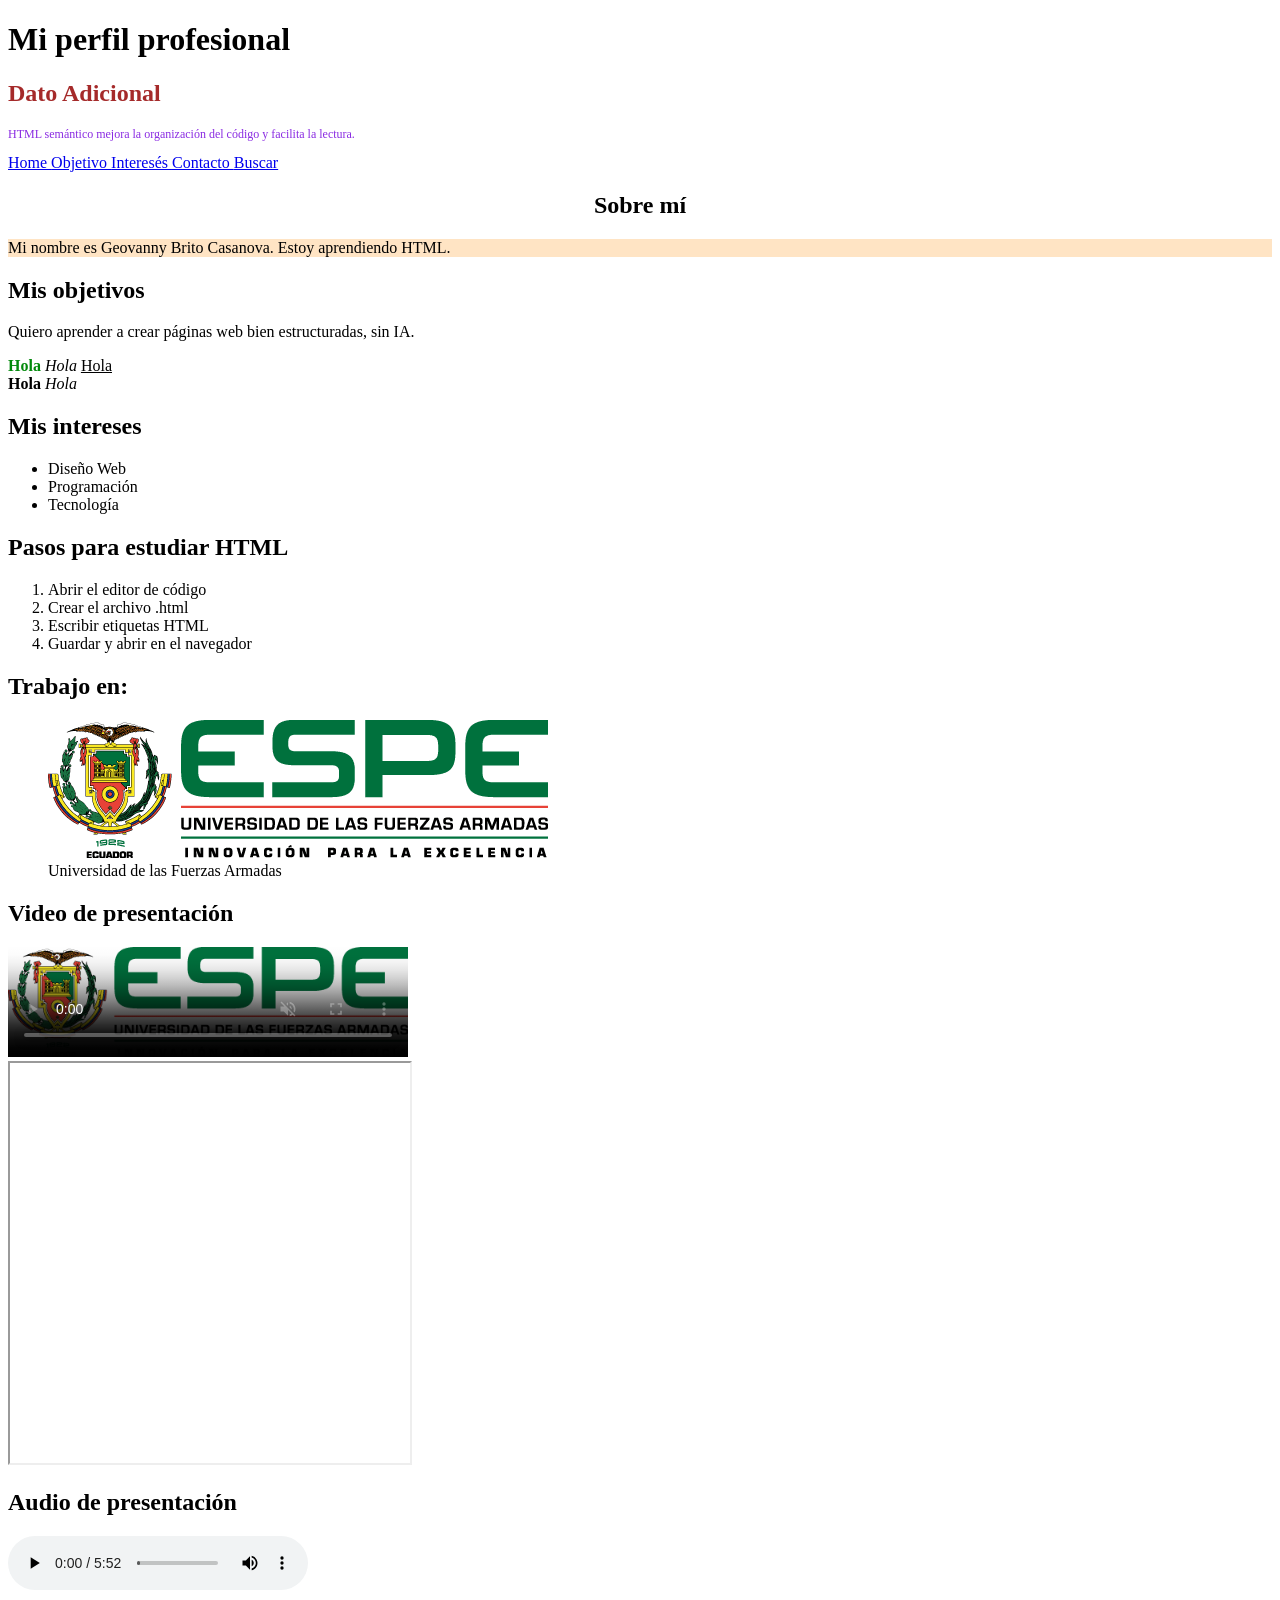
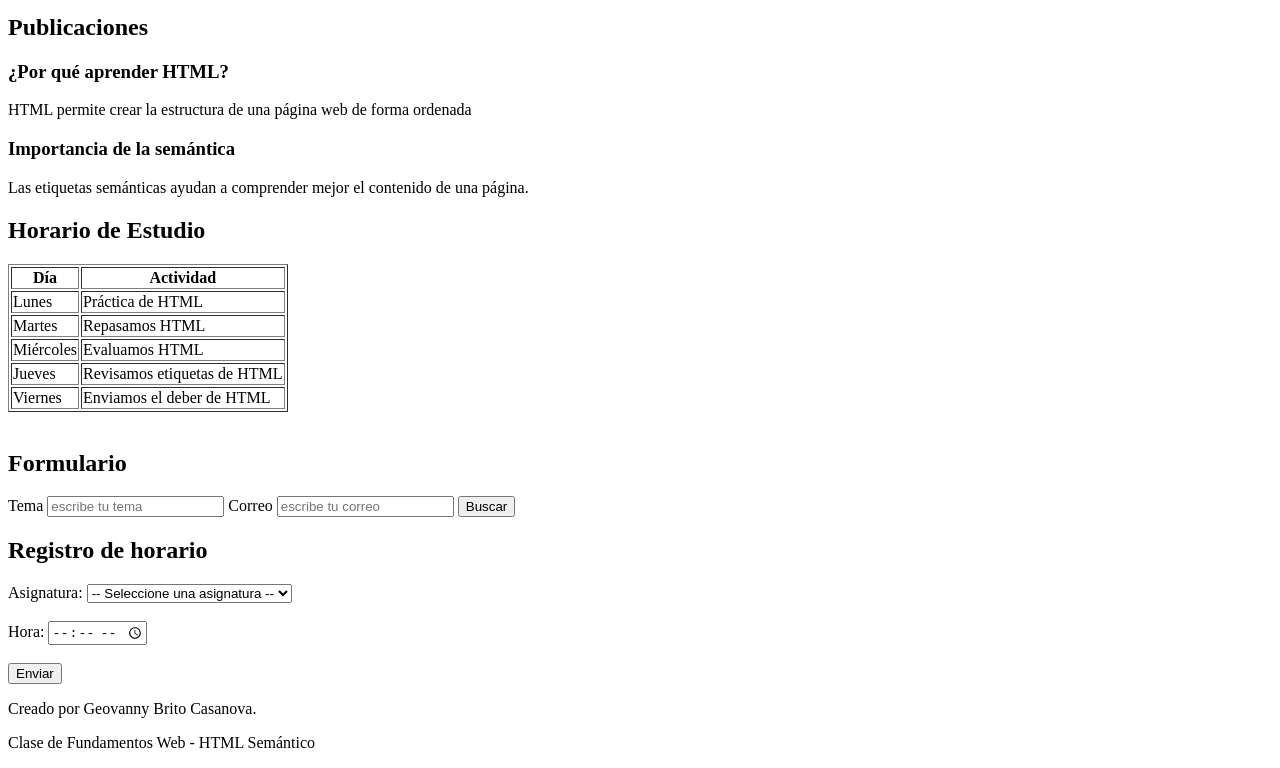
==== index.html @ 9e27aa47 "init" ====
<!DOCTYPE html>
<html lang="es">

<head>
    <meta charset="UTF-8">
    <title> Mi primera página web </title>
</head>

<body>

    <header>
        <h1> Mi perfil profesional</h1>
    </header>
    <aside>
        <h2 style="color: brown;"> Dato Adicional</h2>
        <p style="font-size: 12px; font-family: cursive; color: blueviolet; "> HTML semántico mejora la organización del código y facilita la lectura.</p>
    </aside>

    <nav>
        <a href="#">
            Home
        </a>
        <a href="#objetivo">
            Objetivo
        </a>
        <a href="#intereses">
            Interesés
        </a>
        <a href="pages/cto/contacto.html">
            Contacto
        </a>
        <a href="pages/buscar.html">
            Buscar
        </a>
    </nav>

    <main>
        <h2 style="text-align: center;"> Sobre mí </h2>
        <p style="background-color: bisque;"> Mi nombre es Geovanny Brito Casanova. Estoy aprendiendo HTML.</p>
    </main>



    <section id="objetivo">
        <h2> Mis objetivos </h2>
        <p> Quiero aprender a crear páginas web bien estructuradas, sin IA.</p>
        <b style="color: #038a0c;">Hola</b>
        <i>Hola</i>
        <u>Hola</u>
        <br/>
        <strong>
            Hola
        </strong>
        <em>
            Hola
        </em>

    </section>

    <section id="intereses">
        <h2> Mis intereses </h2>
        <ul>
            <li> Diseño Web</li>
            <li> Programación</li>
            <li> Tecnología </li>
        </ul>
    </section>

    <div class="seccion3">
        <h2> Pasos para estudiar HTML</h2>
        <ol>
            <li> Abrir el editor de código</li>
            <li> Crear el archivo .html</li>
            <li> Escribir etiquetas HTML</li>
            <li> Guardar y abrir en el navegador</li>
        </ol>
    </div>

    <section class="seccion5">
        <h2> Trabajo en: </h2>
        <figure>
            <img src="img/espe/imagenEjemploEspe.png" alt="Logo de la ESPE">
            <figcaption> Universidad de las Fuerzas Armadas </figcaption>
        </figure>
    </section>

    <section>
        <h2> Video de presentación </h2>
        <video src="video/videoEjemploDiagnostica.mp4" 
        controls width="400" poster="img/espe/imagenEjemploEspe.png" 
        muted
            loop>
            Tu navegador no soporta video
        </video>
        

    </section>

    <section>
        <iframe width="400" height="400"
        src="https://es.wikipedia.org/wiki/Wikipedia:Portada"
        title="Música"
        frameboard="0"
        allowfullscreen>

        </iframe>

        <iframe width="560" height="315" src="https://www.youtube.com/embed/bdz90srbneU?si=QoyqD5uKp2PkH5kk" title="YouTube video player" frameborder="0" allow="accelerometer; autoplay; clipboard-write; encrypted-media; gyroscope; picture-in-picture; web-share" referrerpolicy="strict-origin-when-cross-origin" allowfullscreen></iframe>
    </section>

    <section>

        <h2> Audio de presentación </h2>

        <audio src="audio/audioEjemploA7X.mp3" controls loop preload="metadata">
            Tu navegador no soporta audio
        </audio>

    </section>

    <section>
        <h2> Publicaciones </h2>
        <article>
            <h3> ¿Por qué aprender HTML? </h3>
            <p> HTML permite crear la estructura de una página web de forma ordenada </p>
        </article>
        <article>
            <h3> Importancia de la semántica </h3>
            <p> Las etiquetas semánticas ayudan a comprender mejor el contenido de una página.</p>
        </article>

    </section>

    <div>
        <h2> Horario de Estudio </h2>
        <table border="1">
            <tr>
                <th> Día </th>
                <th> Actividad </th>
            </tr>

            <tr>
                <td> Lunes</td>
                <td> Práctica de HTML </td>
            </tr>

            <tr>
                <td> Martes</td>
                <td> Repasamos HTML </td>
            </tr>

            <tr>
                <td> Miércoles</td>
                <td> Evaluamos HTML </td>
            </tr>

            <tr>
                <td> Jueves</td>
                <td> Revisamos etiquetas de HTML </td>
            </tr>

            <tr>
                <td> Viernes</td>
                <td> Enviamos el deber de HTML </td>
            </tr>

        </table>
    </div>
<br/>


    <section class="formulario">
        <h2> Formulario </h2>
        <form method="GET" action="pages/buscar.html">
            <label for="tema"></label> Tema </label>
            <input type="text" placeholder="escribe tu tema" 
            required maxlength="9" minlength="3" 
            id="tema" name="tema"> 
            <label for="correo"></label> Correo </label>

            <input type="email" required placeholder="escribe tu correo" id="correo" name="correo"> 
            <button type="submit">
                Buscar
            </button>
        </form>
    </section>


      <h2>Registro de horario</h2>

  <form action="#" method="post">
    
    <label for="asignatura">Asignatura:</label>
    <select id="asignatura" name="asignatura" required>
      <option value="">-- Seleccione una asignatura --</option>
      <option value="programacion">Programación</option>
      <option value="base_datos">Base de Datos</option>
      <option value="redes">Redes</option>
      <option value="sistemas_operativos">Sistemas Operativos</option>
    </select>

    <br><br>

    <label for="hora">Hora:</label>
    <input 
      type="time" 
      id="hora" 
      name="hora" 
      min="08:00" 
      max="17:00" 
      step="1800" 
      required
    >

    <br><br>

    <button type="submit">Enviar</button>

  </form>

    <footer>
        <p>Creado por Geovanny Brito Casanova.</p>
        <p> Clase de Fundamentos Web - HTML Semántico </p>
    </footer>
</body>

</html>
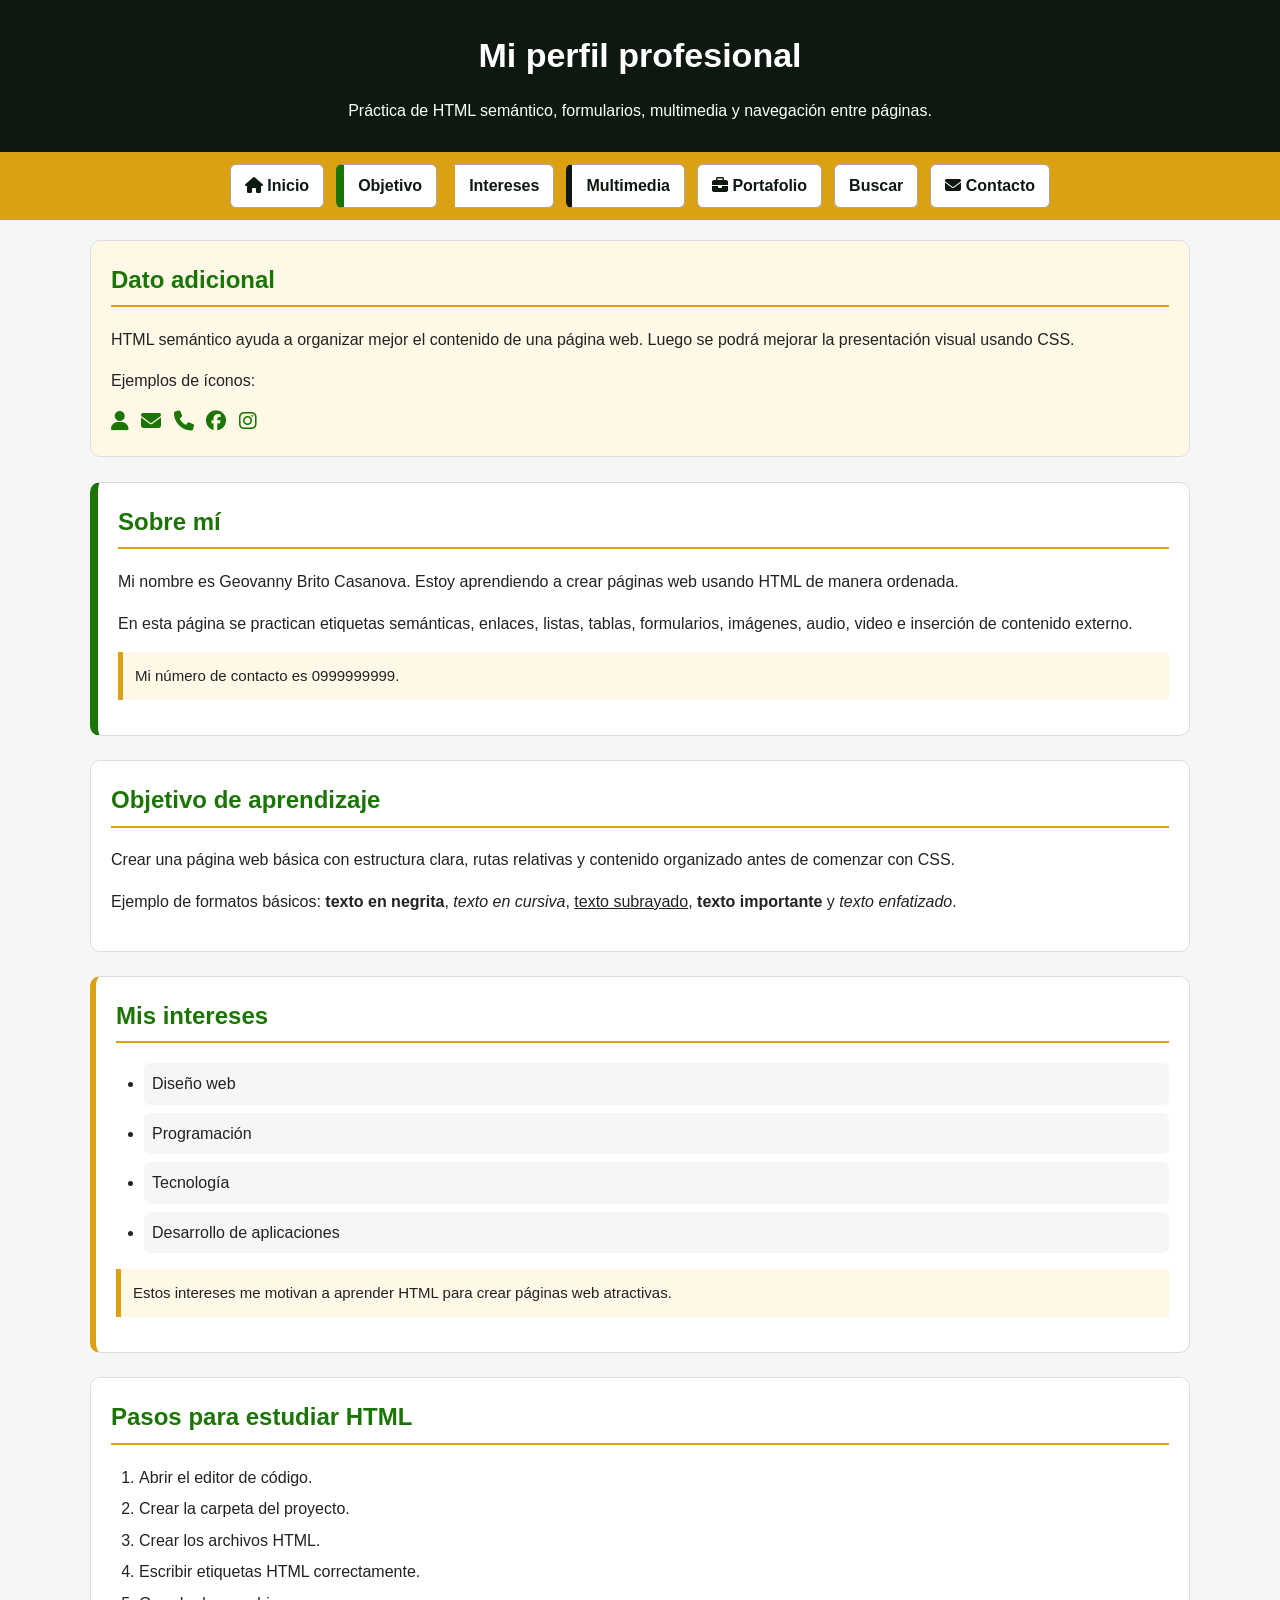
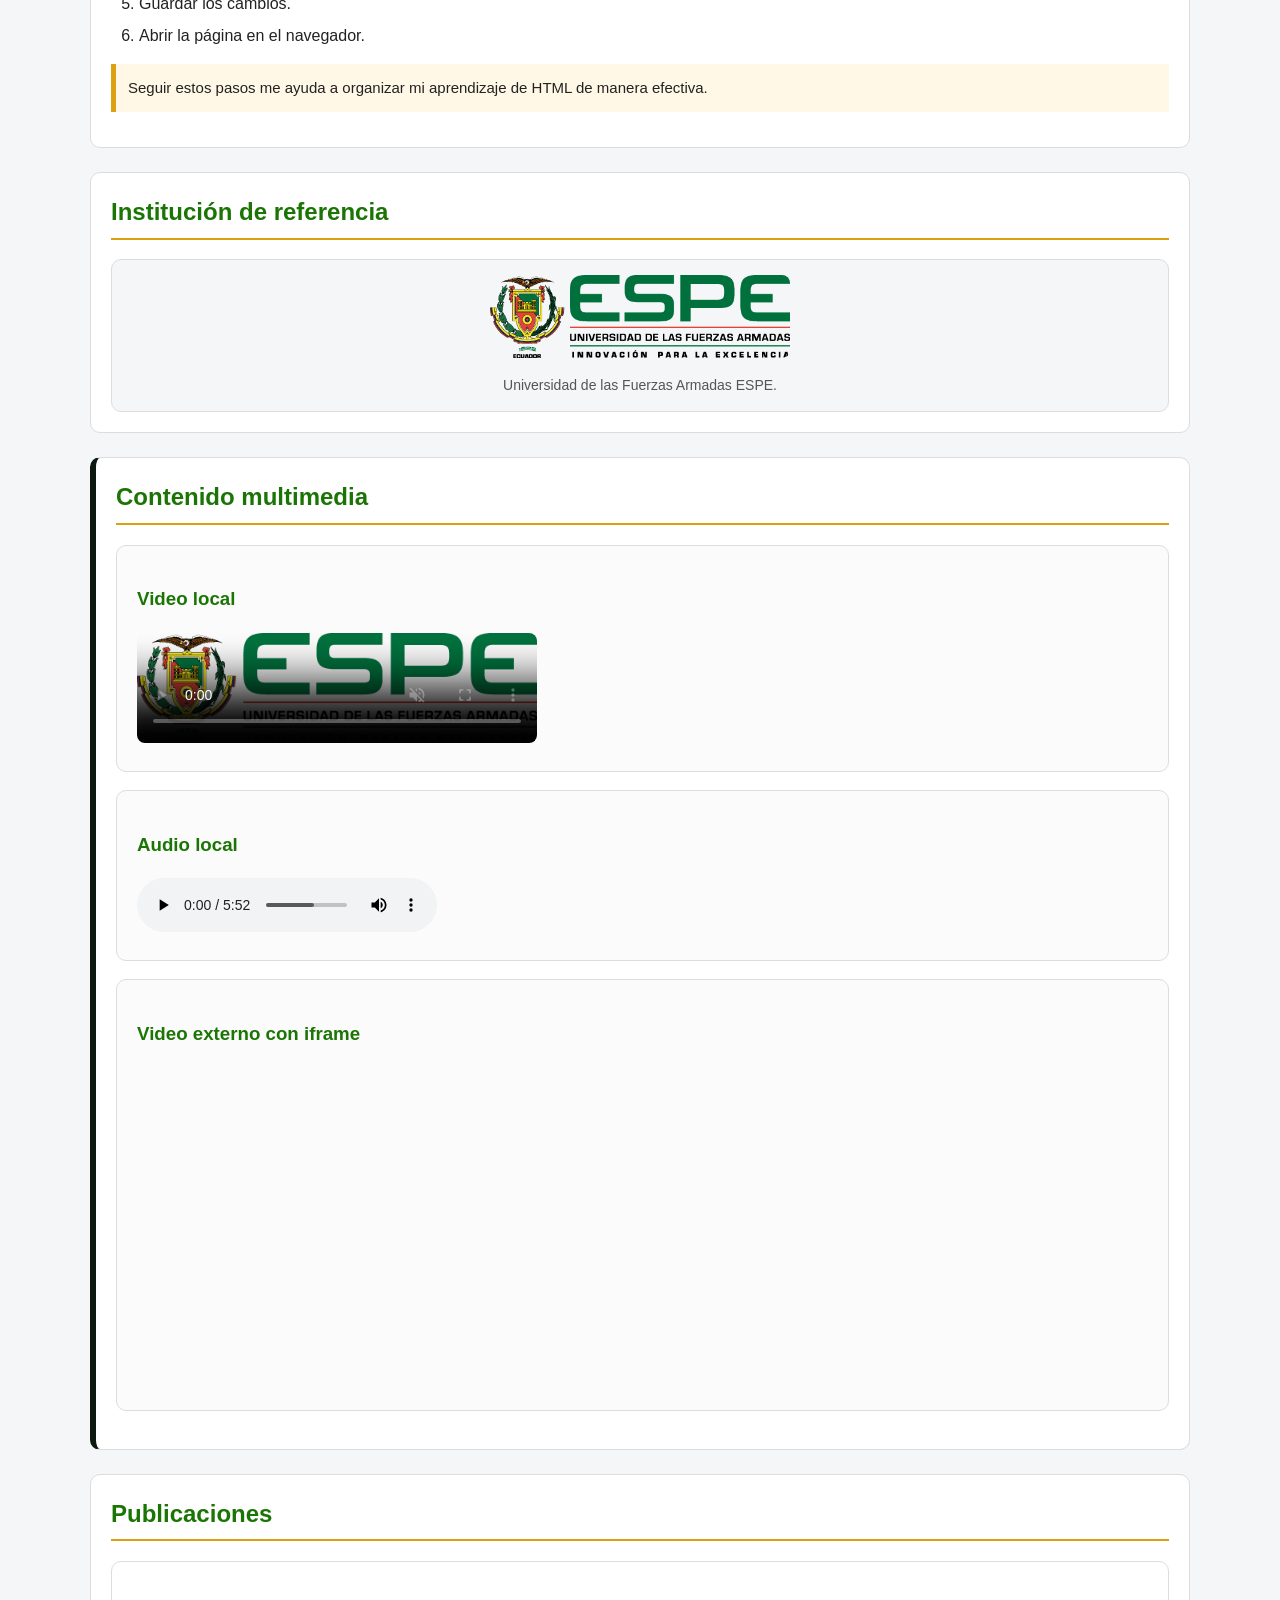
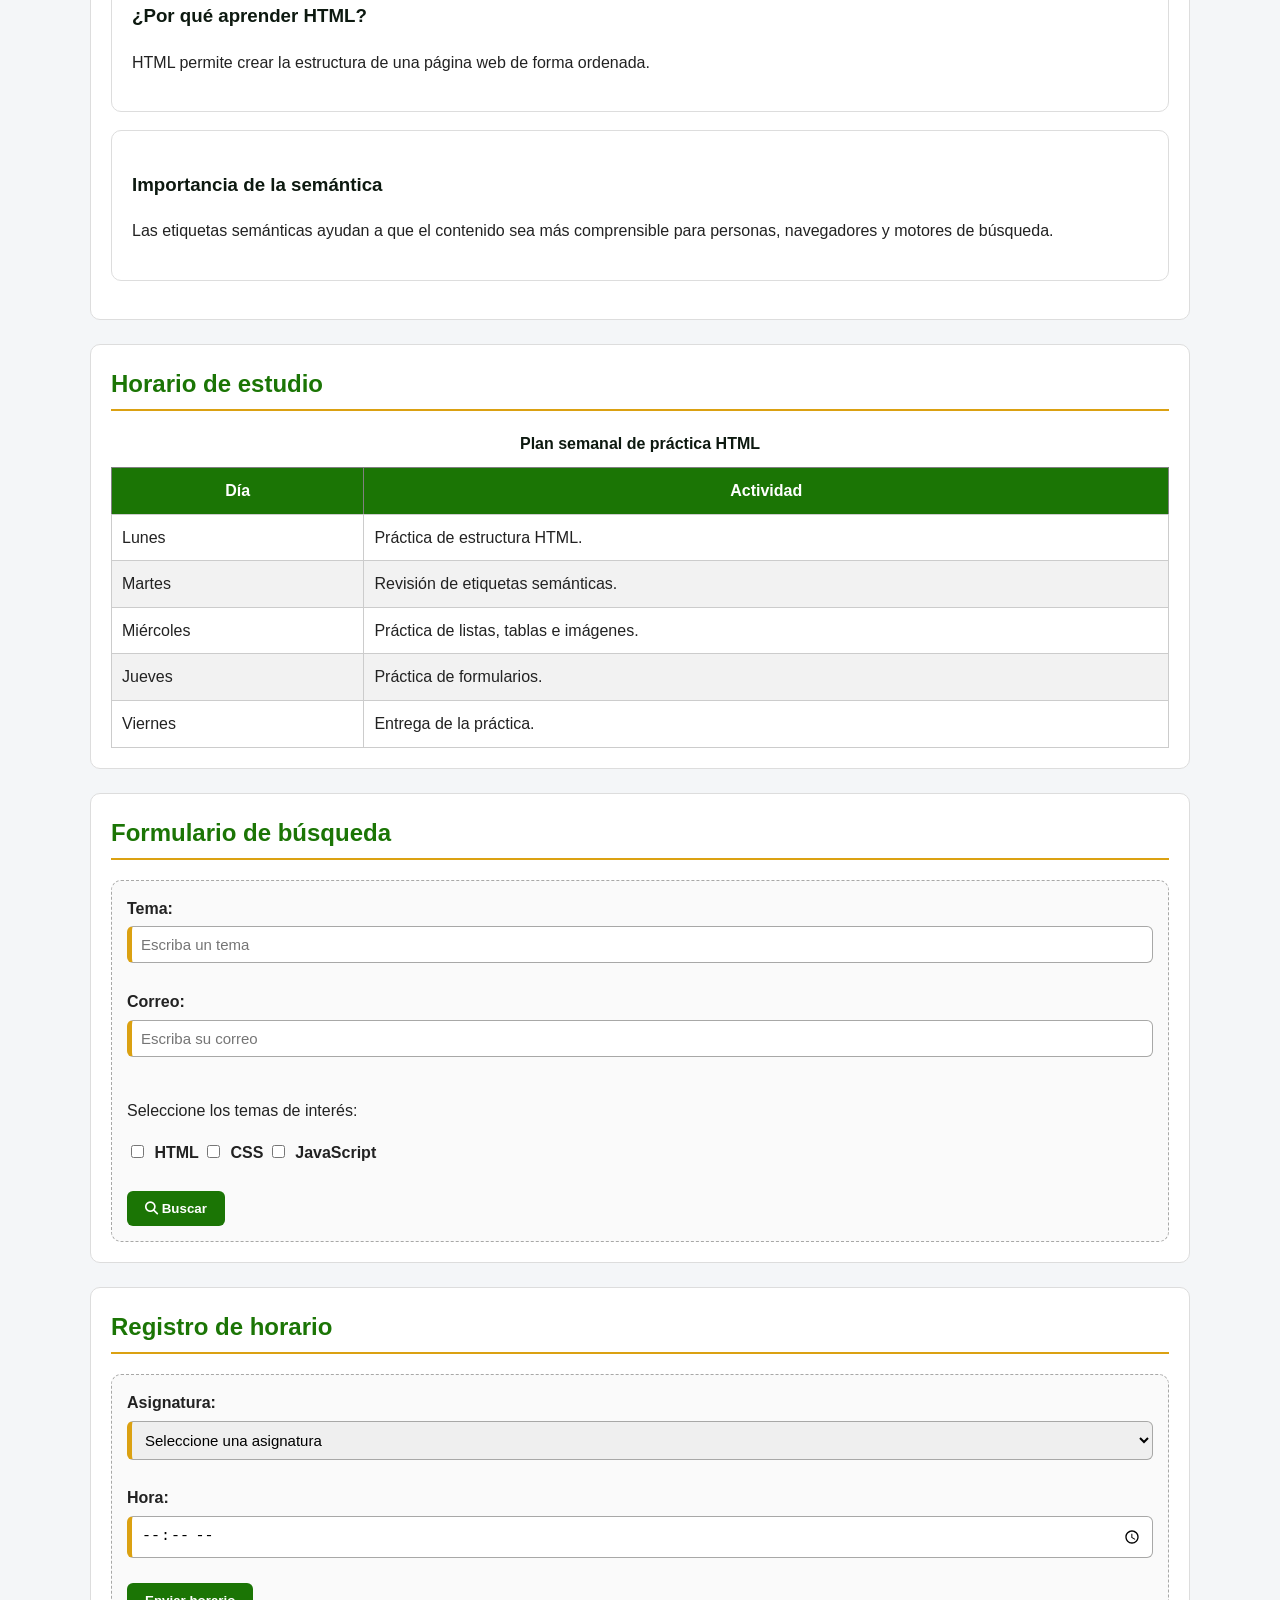
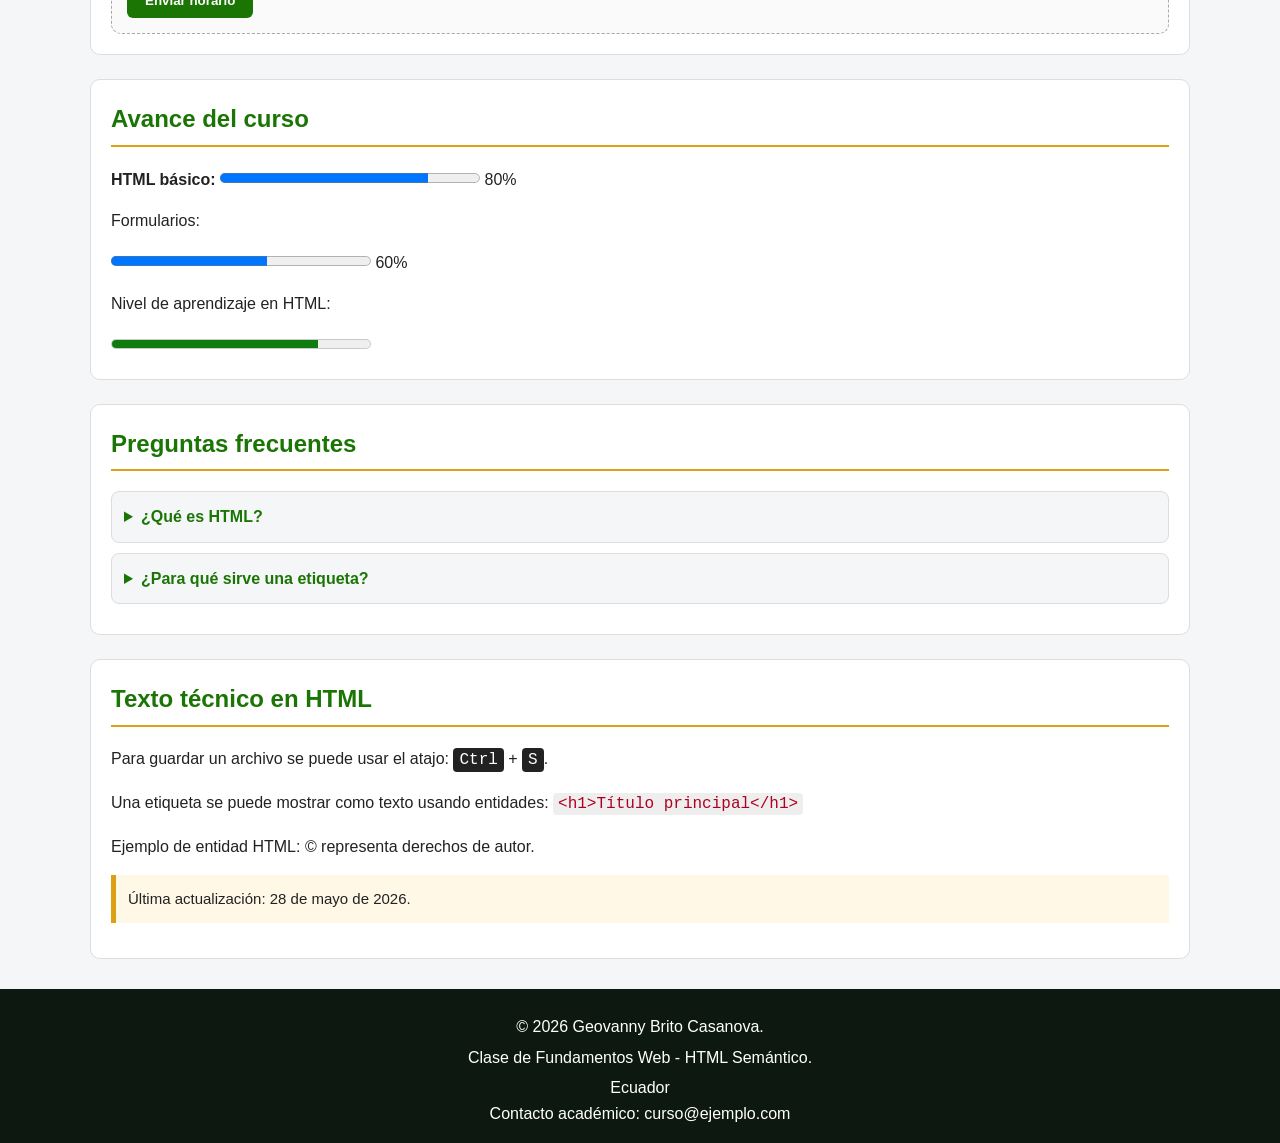
==== commit a654e6f5: "Add new portfolio page with structured content and CSS styling" ====
--- a/index.html
+++ b/index.html
@@ -3,225 +3,385 @@
 
 <head>
     <meta charset="UTF-8">
-    <title> Mi primera página web </title>
+    <title>Mi perfil profesional</title>
+
+    <!-- Ícono de la pestaña del navegador -->
+    <link rel="icon" href="img/mundito.ico" type="image/x-icon">
+
+    <!-- Librería externa para usar íconos -->
+    <link rel="stylesheet" href="https://cdnjs.cloudflare.com/ajax/libs/font-awesome/6.5.0/css/all.min.css">
+
+    <link rel="stylesheet" href="css/general.css">
+    <link rel="stylesheet" href="css/index.css">
 </head>
 
 <body>
 
+    <!-- Encabezado principal de la página -->
     <header>
-        <h1> Mi perfil profesional</h1>
+        <h1>Mi perfil profesional</h1>
+        <p>Práctica de HTML semántico, formularios, multimedia y navegación entre páginas.</p>
     </header>
-    <aside>
-        <h2 style="color: brown;"> Dato Adicional</h2>
-        <p style="font-size: 12px; font-family: cursive; color: blueviolet; "> HTML semántico mejora la organización del código y facilita la lectura.</p>
-    </aside>
-
+
+    <!-- Menú de navegación principal -->
     <nav>
-        <a href="#">
-            Home
+        <a class="class_btn_nav_1"  id="inicio" href="index.html">
+            <i class="fa-solid fa-house"></i>
+            Inicio
         </a>
-        <a href="#objetivo">
-            Objetivo
+
+        <a class="class_btn_nav_1" id="objetivo" href="#objetivo">Objetivo</a>
+
+        <a class="class_btn_nav_2"  id="intereses" href="#intereses">Intereses</a>
+
+        <a class="class_btn_nav_2" id="multimedia" href="#multimedia">Multimedia</a>
+
+        <a class="class_btn_nav_2" href="pages/portafolio.html">
+            <i class="fa-solid fa-briefcase"></i>
+            Portafolio
         </a>
-        <a href="#intereses">
-            Interesés
-        </a>
-        <a href="pages/cto/contacto.html">
+
+        <a class="class_btn_nav_3"  id="buscar" href="pages/buscar.html">Buscar</a>
+
+        <a class="class_btn_nav_3" id="contacto" href="pages/cto/contacto.html">
+            <i class="fa-solid fa-envelope"></i>
             Contacto
         </a>
-        <a href="pages/buscar.html">
-            Buscar
-        </a>
     </nav>
 
+    <!-- Contenido lateral complementario -->
+    <aside>
+        <h2>Dato adicional</h2>
+        <p>
+            HTML semántico ayuda a organizar mejor el contenido de una página web.
+            Luego se podrá mejorar la presentación visual usando CSS.
+        </p>
+
+        <p>Ejemplos de íconos:</p>
+        <i class="fa-solid fa-user"></i>
+        <i class="fa-solid fa-envelope"></i>
+        <i class="fa-solid fa-phone"></i>
+        <i class="fa-brands fa-facebook"></i>
+        <i class="fa-brands fa-instagram"></i>
+    </aside>
+
+    <!-- Contenido principal -->
     <main>
-        <h2 style="text-align: center;"> Sobre mí </h2>
-        <p style="background-color: bisque;"> Mi nombre es Geovanny Brito Casanova. Estoy aprendiendo HTML.</p>
+
+        <!-- Sección de presentación -->
+        <section id="presentacion">
+            <h2>Sobre mí</h2>
+
+            <p>
+                Mi nombre es Geovanny Brito Casanova. Estoy aprendiendo a crear páginas web
+                usando HTML de manera ordenada.
+            </p>
+
+            <p>
+                En esta página se practican etiquetas semánticas, enlaces, listas, tablas,
+                formularios, imágenes, audio, video e inserción de contenido externo.
+            </p>
+            <p class="nota">
+                Mi número de contacto es 0999999999.
+            </p>
+        </section>
+
+        <!-- Sección de objetivos -->
+        <section >
+            <h2>Objetivo de aprendizaje</h2>
+
+            <p>
+                Crear una página web básica con estructura clara, rutas relativas y contenido
+                organizado antes de comenzar con CSS.
+            </p>
+
+            <p>
+                Ejemplo de formatos básicos:
+                <b>texto en negrita</b>,
+                <i>texto en cursiva</i>,
+                <u>texto subrayado</u>,
+                <strong>texto importante</strong> y
+                <em>texto enfatizado</em>.
+            </p>
+        </section>
+
+        <!-- Sección de intereses -->
+        <section id="intereses">
+            <h2>Mis intereses</h2>
+
+            <ul>
+                <li>Diseño web</li>
+                <li>Programación</li>
+                <li>Tecnología</li>
+                <li>Desarrollo de aplicaciones</li>
+            </ul>
+            <p class="nota">
+                Estos intereses me motivan a aprender HTML para crear páginas web atractivas.
+        </section>
+
+        <!-- Sección de pasos -->
+        <section id="pasos">
+            <h2>Pasos para estudiar HTML</h2>
+
+            <ol>
+                <li>Abrir el editor de código.</li>
+                <li>Crear la carpeta del proyecto.</li>
+                <li>Crear los archivos HTML.</li>
+                <li>Escribir etiquetas HTML correctamente.</li>
+                <li>Guardar los cambios.</li>
+                <li>Abrir la página en el navegador.</li>
+            </ol>
+            <p class="nota"> 
+                Seguir estos pasos me ayuda a organizar mi aprendizaje de HTML de manera efectiva.
+        </section>
+
+        <!-- Sección con imagen -->
+        <section>
+            <h2>Institución de referencia</h2>
+
+            <figure>
+                <img src="img/espe/imagenEjemploEspe.png" alt="Logo de la ESPE" width="300">
+                <figcaption>Universidad de las Fuerzas Armadas ESPE.</figcaption>
+            </figure>
+        </section>
+
+        <!-- Sección multimedia -->
+        <section id="multimedia">
+            <h2>Contenido multimedia</h2>
+
+            <article>
+                <h3>Video local</h3>
+
+                <video src="video/videoEjemploDiagnostica.mp4" controls width="400"
+                    poster="img/espe/imagenEjemploEspe.png" muted loop>
+                    Tu navegador no soporta la etiqueta de video.
+                </video>
+            </article>
+
+            <article>
+                <h3>Audio local</h3>
+
+                <audio src="audio/audioEjemploA7X.mp3" controls loop preload="metadata">
+                    Tu navegador no soporta la etiqueta de audio.
+                </audio>
+            </article>
+
+            <article>
+                <h3>Video externo con iframe</h3>
+
+                <iframe width="560" height="315" src="https://www.youtube.com/embed/bdz90srbneU?si=QoyqD5uKp2PkH5kk"
+                    title="Video de YouTube" frameborder="0"
+                    allow="accelerometer; autoplay; clipboard-write; encrypted-media; gyroscope; picture-in-picture; web-share"
+                    referrerpolicy="strict-origin-when-cross-origin" allowfullscreen>
+                </iframe>
+            </article>
+        </section>
+
+        <!-- Sección de publicaciones -->
+        <section>
+            <h2>Publicaciones</h2>
+
+            <article>
+                <h3>¿Por qué aprender HTML?</h3>
+                <p>
+                    HTML permite crear la estructura de una página web de forma ordenada.
+                </p>
+            </article>
+
+            <article>
+                <h3>Importancia de la semántica</h3>
+                <p>
+                    Las etiquetas semánticas ayudan a que el contenido sea más comprensible
+                    para personas, navegadores y motores de búsqueda.
+                </p>
+            </article>
+        </section>
+
+        <!-- Sección de tabla -->
+        <section>
+            <h2>Horario de estudio</h2>
+
+            <table border="1">
+                <caption>Plan semanal de práctica HTML</caption>
+
+                <thead>
+                    <tr>
+                        <th>Día</th>
+                        <th>Actividad</th>
+                    </tr>
+                </thead>
+
+                <tbody>
+                    <tr>
+                        <td>Lunes</td>
+                        <td>Práctica de estructura HTML.</td>
+                    </tr>
+
+                    <tr>
+                        <td>Martes</td>
+                        <td>Revisión de etiquetas semánticas.</td>
+                    </tr>
+
+                    <tr>
+                        <td>Miércoles</td>
+                        <td>Práctica de listas, tablas e imágenes.</td>
+                    </tr>
+
+                    <tr>
+                        <td>Jueves</td>
+                        <td>Práctica de formularios.</td>
+                    </tr>
+
+                    <tr>
+                        <td>Viernes</td>
+                        <td>Entrega de la práctica.</td>
+                    </tr>
+                </tbody>
+            </table>
+        </section>
+
+        <!-- Sección de formulario de búsqueda -->
+        <section>
+            <h2>Formulario de búsqueda</h2>
+
+            <!-- 
+                Este formulario usa GET.
+                Por eso los datos viajan en la URL hacia pages/buscar.html.
+            -->
+            <form method="GET" action="pages/buscar.html">
+
+                <label for="tema">Tema:</label>
+                <input type="text" id="tema" name="tema" placeholder="Escriba un tema" required minlength="3"
+                    maxlength="20">
+
+                <br><br>
+
+                <label for="correo">Correo:</label>
+                <input type="email" id="correo" name="correo" placeholder="Escriba su correo" required>
+
+                <br><br>
+
+                <p>Seleccione los temas de interés:</p>
+
+                <label>
+                    <input type="checkbox" name="temas[]" value="html">
+                    HTML
+                </label>
+
+                <label>
+                    <input type="checkbox" name="temas[]" value="css">
+                    CSS
+                </label>
+
+                <label>
+                    <input type="checkbox" name="temas[]" value="javascript">
+                    JavaScript
+                </label>
+
+                <br><br>
+
+                <button type="submit">
+                    <i class="fa-solid fa-magnifying-glass"></i>
+                    Buscar
+                </button>
+            </form>
+        </section>
+
+        <!-- Sección de registro de horario -->
+        <section>
+            <h2>Registro de horario</h2>
+
+            <form method="GET" action="pages/buscar.html">
+
+                <label for="asignatura">Asignatura:</label>
+                <select id="asignatura" name="asignatura" required>
+                    <option value="">Seleccione una asignatura</option>
+                    <option value="programacion">Programación</option>
+                    <option value="base_datos">Base de Datos</option>
+                    <option value="redes">Redes</option>
+                    <option value="sistemas_operativos">Sistemas Operativos</option>
+                </select>
+
+                <br><br>
+
+                <label for="hora">Hora:</label>
+                <input type="time" id="hora" name="hora" min="08:00" max="17:00" step="1800" required>
+
+                <br><br>
+
+                <button type="submit">Enviar horario</button>
+            </form>
+        </section>
+
+        <!-- Sección de avance del curso -->
+        <section>
+            <h2>Avance del curso</h2>
+
+            <label for="avance-html">HTML básico:</label>
+            <progress id="avance-html" value="80" max="100"></progress>
+            <span>80%</span>
+
+            <p>Formularios:</p>
+            <progress value="60" max="100"></progress>
+            <span>60%</span>
+
+            <p>Nivel de aprendizaje en HTML:</p>
+            <meter value="8" min="0" max="10"></meter>
+        </section>
+
+        <!-- Sección de preguntas frecuentes -->
+        <section>
+            <h2>Preguntas frecuentes</h2>
+
+            <details>
+                <summary>¿Qué es HTML?</summary>
+                <p>HTML es el lenguaje que permite crear la estructura de una página web.</p>
+            </details>
+
+            <details>
+                <summary>¿Para qué sirve una etiqueta?</summary>
+                <p>Una etiqueta indica al navegador cómo debe interpretar una parte del contenido.</p>
+            </details>
+        </section>
+
+        <!-- Sección de texto técnico -->
+        <section>
+            <h2>Texto técnico en HTML</h2>
+
+            <p>
+                Para guardar un archivo se puede usar el atajo:
+                <kbd>Ctrl</kbd> + <kbd>S</kbd>.
+            </p>
+
+            <p>
+                Una etiqueta se puede mostrar como texto usando entidades:
+                <code>&lt;h1&gt;Título principal&lt;/h1&gt;</code>
+            </p>
+
+            <p>
+                Ejemplo de entidad HTML:
+                &copy; representa derechos de autor.
+            </p>
+
+            <p class="nota">
+                Última actualización:
+                <time datetime="2026-05-28">28 de mayo de 2026</time>.
+            </p>
+        </section>
+
     </main>
 
-
-
-    <section id="objetivo">
-        <h2> Mis objetivos </h2>
-        <p> Quiero aprender a crear páginas web bien estructuradas, sin IA.</p>
-        <b style="color: #038a0c;">Hola</b>
-        <i>Hola</i>
-        <u>Hola</u>
-        <br/>
-        <strong>
-            Hola
-        </strong>
-        <em>
-            Hola
-        </em>
-
-    </section>
-
-    <section id="intereses">
-        <h2> Mis intereses </h2>
-        <ul>
-            <li> Diseño Web</li>
-            <li> Programación</li>
-            <li> Tecnología </li>
-        </ul>
-    </section>
-
-    <div class="seccion3">
-        <h2> Pasos para estudiar HTML</h2>
-        <ol>
-            <li> Abrir el editor de código</li>
-            <li> Crear el archivo .html</li>
-            <li> Escribir etiquetas HTML</li>
-            <li> Guardar y abrir en el navegador</li>
-        </ol>
-    </div>
-
-    <section class="seccion5">
-        <h2> Trabajo en: </h2>
-        <figure>
-            <img src="img/espe/imagenEjemploEspe.png" alt="Logo de la ESPE">
-            <figcaption> Universidad de las Fuerzas Armadas </figcaption>
-        </figure>
-    </section>
-
-    <section>
-        <h2> Video de presentación </h2>
-        <video src="video/videoEjemploDiagnostica.mp4" 
-        controls width="400" poster="img/espe/imagenEjemploEspe.png" 
-        muted
-            loop>
-            Tu navegador no soporta video
-        </video>
-        
-
-    </section>
-
-    <section>
-        <iframe width="400" height="400"
-        src="https://es.wikipedia.org/wiki/Wikipedia:Portada"
-        title="Música"
-        frameboard="0"
-        allowfullscreen>
-
-        </iframe>
-
-        <iframe width="560" height="315" src="https://www.youtube.com/embed/bdz90srbneU?si=QoyqD5uKp2PkH5kk" title="YouTube video player" frameborder="0" allow="accelerometer; autoplay; clipboard-write; encrypted-media; gyroscope; picture-in-picture; web-share" referrerpolicy="strict-origin-when-cross-origin" allowfullscreen></iframe>
-    </section>
-
-    <section>
-
-        <h2> Audio de presentación </h2>
-
-        <audio src="audio/audioEjemploA7X.mp3" controls loop preload="metadata">
-            Tu navegador no soporta audio
-        </audio>
-
-    </section>
-
-    <section>
-        <h2> Publicaciones </h2>
-        <article>
-            <h3> ¿Por qué aprender HTML? </h3>
-            <p> HTML permite crear la estructura de una página web de forma ordenada </p>
-        </article>
-        <article>
-            <h3> Importancia de la semántica </h3>
-            <p> Las etiquetas semánticas ayudan a comprender mejor el contenido de una página.</p>
-        </article>
-
-    </section>
-
-    <div>
-        <h2> Horario de Estudio </h2>
-        <table border="1">
-            <tr>
-                <th> Día </th>
-                <th> Actividad </th>
-            </tr>
-
-            <tr>
-                <td> Lunes</td>
-                <td> Práctica de HTML </td>
-            </tr>
-
-            <tr>
-                <td> Martes</td>
-                <td> Repasamos HTML </td>
-            </tr>
-
-            <tr>
-                <td> Miércoles</td>
-                <td> Evaluamos HTML </td>
-            </tr>
-
-            <tr>
-                <td> Jueves</td>
-                <td> Revisamos etiquetas de HTML </td>
-            </tr>
-
-            <tr>
-                <td> Viernes</td>
-                <td> Enviamos el deber de HTML </td>
-            </tr>
-
-        </table>
-    </div>
-<br/>
-
-
-    <section class="formulario">
-        <h2> Formulario </h2>
-        <form method="GET" action="pages/buscar.html">
-            <label for="tema"></label> Tema </label>
-            <input type="text" placeholder="escribe tu tema" 
-            required maxlength="9" minlength="3" 
-            id="tema" name="tema"> 
-            <label for="correo"></label> Correo </label>
-
-            <input type="email" required placeholder="escribe tu correo" id="correo" name="correo"> 
-            <button type="submit">
-                Buscar
-            </button>
-        </form>
-    </section>
-
-
-      <h2>Registro de horario</h2>
-
-  <form action="#" method="post">
-    
-    <label for="asignatura">Asignatura:</label>
-    <select id="asignatura" name="asignatura" required>
-      <option value="">-- Seleccione una asignatura --</option>
-      <option value="programacion">Programación</option>
-      <option value="base_datos">Base de Datos</option>
-      <option value="redes">Redes</option>
-      <option value="sistemas_operativos">Sistemas Operativos</option>
-    </select>
-
-    <br><br>
-
-    <label for="hora">Hora:</label>
-    <input 
-      type="time" 
-      id="hora" 
-      name="hora" 
-      min="08:00" 
-      max="17:00" 
-      step="1800" 
-      required
-    >
-
-    <br><br>
-
-    <button type="submit">Enviar</button>
-
-  </form>
-
+    <!-- Pie de página -->
     <footer>
-        <p>Creado por Geovanny Brito Casanova.</p>
-        <p> Clase de Fundamentos Web - HTML Semántico </p>
+        <p>&copy; 2026 Geovanny Brito Casanova.</p>
+        <p>Clase de Fundamentos Web - HTML Semántico.</p>
+
+        <address>
+            Ecuador<br>
+            Contacto académico: curso@ejemplo.com
+        </address>
     </footer>
+
 </body>
 
 </html>
--- a/css/general.css
+++ b/css/general.css
@@ -0,0 +1,517 @@
+/* ============================================================
+   general.css
+   Archivo CSS general para TODAS las páginas del sitio.
+   Aquí se colocan estilos compartidos: reinicio básico, etiquetas,
+   navegación, formularios, tablas, multimedia y utilidades.
+
+   Para enseñar poco a poco:
+   1. Copiar este archivo completo.
+   2. Comentar o descomentar bloques según el tema de clase.
+   3. Mostrar cómo cambia la página al guardar y actualizar navegador.
+   ============================================================ */
+
+
+/* ============================================================
+   BLOQUE 1: SELECTOR UNIVERSAL (*)
+   Aplica a todos los elementos HTML.
+   Sirve para controlar el cálculo de tamaños y quitar espacios
+   inesperados del navegador.
+   ============================================================ */
+
+* {
+    box-sizing: border-box;
+}
+
+
+/* ============================================================
+   BLOQUE 2: ESTILO GENERAL DEL BODY
+   body representa todo el contenido visible de la página.
+   Aquí se define fuente, color de texto, color de fondo,
+   margen e interlineado.
+   ============================================================ */
+
+body {
+    margin: 0;
+    font-family: Arial, Helvetica, sans-serif;
+    background-color: #f4f6f8;
+    color: #222222;
+    line-height: 1.6;
+}
+
+
+/* ============================================================
+   BLOQUE 3: SELECTORES DE ETIQUETA
+   Estos estilos afectan directamente a etiquetas HTML.
+   Ejemplos: h1, h2, p, a, img.
+   ============================================================ */
+
+h1 {
+    margin: 0;
+    font-size: 34px;
+    text-align: center;
+}
+
+h2 {
+    color: #1b7505;
+    margin-top: 0;
+    border-bottom: 2px solid #dba112;
+    padding-bottom: 6px;
+}
+
+h3 {
+    color: #0d1910;
+}
+
+p {
+    font-size: 16px;
+    text-align: justify;
+}
+
+a {
+    color: #1b7505;
+    text-decoration: none;
+}
+
+a:hover {
+    text-decoration: underline;
+}
+
+
+/* ============================================================
+   BLOQUE 4: HEADER Y FOOTER
+   header se usa para el encabezado.
+   footer se usa para el pie de página.
+   ============================================================ */
+
+header {
+    background-color: #0d1910;
+    color: white;
+    padding: 28px 16px;
+    text-align: center;
+}
+
+header p {
+    text-align: center;
+    margin-bottom: 0;
+}
+
+footer {
+    background-color: #0d1910;
+    color: white;
+    text-align: center;
+    padding: 20px;
+    margin-top: 30px;
+}
+
+footer p {
+    text-align: center;
+    margin: 5px 0;
+}
+
+footer address {
+    font-style: normal;
+}
+
+
+/* ============================================================
+   BLOQUE 5: NAVEGACIÓN
+   nav contiene enlaces internos y externos.
+   display: flex permite ordenar los enlaces en fila.
+   gap crea espacio entre enlaces.
+   ============================================================ */
+
+nav {
+    background-color: #dba112;
+    padding: 12px;
+    text-align: center;
+    display: flex;
+    justify-content: center;
+    flex-wrap: wrap;
+    gap: 12px;
+}
+
+nav a {
+    background-color: white;
+    color: #0d1910;
+    padding: 8px 14px;
+    border-radius: 6px;
+    font-weight: bold;
+    border: 1px solid #a8a8a7;
+}
+
+nav a:hover {
+    background-color: #1b7505;
+    color: white;
+    text-decoration: none;
+}
+
+
+/* ============================================================
+   BLOQUE 6: ESTRUCTURA PRINCIPAL
+   main contiene el contenido principal.
+   section y article organizan bloques de información.
+   ============================================================ */
+
+main {
+    width: 90%;
+    max-width: 1100px;
+    margin: 25px auto;
+}
+
+section,
+article,
+aside {
+    background-color: white;
+    padding: 20px;
+    margin-bottom: 18px;
+    border: 1px solid #dddddd;
+    border-radius: 10px;
+}
+
+
+/* ============================================================
+   BLOQUE 7: ASIDE
+   aside contiene información complementaria.
+   ============================================================ */
+
+aside {
+    width: 90%;
+    max-width: 1100px;
+    margin: 20px auto;
+    background-color: #fff8e6;
+}
+
+aside i {
+    margin-right: 8px;
+    font-size: 20px;
+    color: #1b7505;
+}
+
+
+/* ============================================================
+   BLOQUE 8: IMÁGENES Y MULTIMEDIA
+   max-width evita que las imágenes y videos se salgan
+   del ancho disponible.
+   ============================================================ */
+
+img,
+video,
+iframe {
+    max-width: 100%;
+    border-radius: 8px;
+}
+
+figure {
+    text-align: center;
+    margin: 0;
+}
+
+figcaption {
+    font-size: 14px;
+    color: #555555;
+    margin-top: 8px;
+}
+
+
+/* ============================================================
+   BLOQUE 9: LISTAS
+   ul sirve para listas sin orden.
+   ol sirve para listas ordenadas.
+   ============================================================ */
+
+ul,
+ol {
+    padding-left: 28px;
+}
+
+li {
+    margin-bottom: 6px;
+}
+
+
+/* ============================================================
+   BLOQUE 10: TABLAS
+   border-collapse une los bordes de las celdas.
+   width: 100% hace que la tabla use todo el ancho disponible.
+   ============================================================ */
+
+table {
+    width: 100%;
+    border-collapse: collapse;
+    background-color: white;
+}
+
+caption {
+    font-weight: bold;
+    margin-bottom: 10px;
+    color: #0d1910;
+}
+
+th {
+    background-color: #1b7505;
+    color: white;
+    padding: 10px;
+}
+
+td {
+    padding: 10px;
+    border: 1px solid #cccccc;
+}
+
+tr:nth-child(even) {
+    background-color: #f2f2f2;
+}
+
+
+/* ============================================================
+   BLOQUE 11: FORMULARIOS
+   input, select, textarea y button son elementos comunes
+   dentro de formularios.
+   ============================================================ */
+
+form {
+    margin-top: 12px;
+}
+
+label {
+    font-weight: bold;
+}
+
+input,
+select,
+textarea {
+    width: 100%;
+    padding: 9px;
+    margin-top: 5px;
+    border: 1px solid #a8a8a7;
+    border-radius: 6px;
+    font-size: 15px;
+}
+
+input[type="checkbox"],
+input[type="radio"] {
+    width: auto;
+    margin-right: 6px;
+}
+
+textarea {
+    resize: vertical;
+}
+
+button {
+    background-color: #1b7505;
+    color: white;
+    border: none;
+    padding: 10px 18px;
+    border-radius: 6px;
+    cursor: pointer;
+    font-weight: bold;
+}
+
+button:hover {
+    background-color: #0d1910;
+}
+
+
+/* ============================================================
+   BLOQUE 12: ATRIBUTOS Y ESTADOS DE FORMULARIO
+   :focus se activa cuando el usuario selecciona un campo.
+   :required permite explicar campos obligatorios.
+   ============================================================ */
+
+input:focus,
+select:focus,
+textarea:focus {
+    outline: 2px solid #dba112;
+    border-color: #1b7505;
+}
+
+input:required,
+select:required,
+textarea:required {
+    border-left: 5px solid #dba112;
+}
+
+
+/* ============================================================
+   BLOQUE 13: DETAILS, SUMMARY, PROGRESS Y METER
+   Se usan para contenido desplegable y barras de progreso.
+   ============================================================ */
+
+details {
+    background-color: #f4f6f8;
+    padding: 12px;
+    border-radius: 8px;
+    border: 1px solid #dddddd;
+    margin-bottom: 10px;
+}
+
+summary {
+    cursor: pointer;
+    font-weight: bold;
+    color: #1b7505;
+}
+
+progress,
+meter {
+    width: 260px;
+    height: 20px;
+}
+
+
+/* ============================================================
+   BLOQUE 14: TEXTO TÉCNICO
+   code, pre y kbd ayudan a explicar código dentro de HTML.
+   ============================================================ */
+
+code {
+    background-color: #eeeeee;
+    color: #b00020;
+    padding: 2px 5px;
+    border-radius: 4px;
+}
+
+pre {
+    background-color: #0d1910;
+    color: white;
+    padding: 15px;
+    border-radius: 8px;
+    overflow-x: auto;
+}
+
+kbd {
+    background-color: #222222;
+    color: white;
+    padding: 3px 6px;
+    border-radius: 4px;
+}
+
+
+/* ============================================================
+   BLOQUE 15: SELECTORES DE CLASE
+   Una clase se escribe con punto.
+   En HTML se usa así: class="centrado"
+   ============================================================ */
+
+.centrado {
+    text-align: center;
+}
+
+.texto-verde {
+    color: #1b7505;
+}
+
+.texto-dorado {
+    color: #dba112;
+}
+
+.caja-destacada {
+    background-color: #fff8e6;
+    border: 2px solid #dba112;
+    padding: 15px;
+    border-radius: 8px;
+}
+
+
+/* ============================================================
+   BLOQUE 16: SELECTORES DE ID
+   Un id se escribe con numeral.
+   En HTML se usa así: id="objetivo"
+   ============================================================ */
+
+#objetivo {
+    border-left: 6px solid #1b7505;
+}
+
+#intereses {
+    border-left: 6px solid #dba112;
+}
+
+#multimedia {
+    border-left: 6px solid #0d1910;
+}
+
+
+/* ============================================================
+   BLOQUE 17: RESPONSIVE BÁSICO
+   Cuando la pantalla es pequeña, el menú se acomoda en columna.
+   Esto prepara el camino hacia CSS responsive.
+   ============================================================ */
+
+/* Se aplica solo cuando la pantalla mide 700px o menos, normalmente celulares o tablets pequeñas */
+@media (max-width: 700px) {
+
+    /* Selecciona el menú de navegación */
+    nav {
+        /* Coloca los elementos del menú uno debajo del otro */
+        flex-direction: column;
+    }
+
+    /* Selecciona cada enlace dentro del menú */
+    nav a {
+        /* Hace que cada enlace ocupe todo el ancho disponible */
+        width: 100%;
+
+        /* Centra el texto dentro de cada enlace */
+        text-align: center;
+    }
+
+    /* Selecciona el título principal de la página */
+    h1 {
+        /* Reduce el tamaño del título para que no se vea muy grande en celular */
+        font-size: 26px;
+    }
+
+    /* Selecciona el contenido principal y la barra lateral */
+    main,
+    aside {
+        /* Hace que ocupen el 95% del ancho, dejando un pequeño margen */
+        width: 95%;
+    }
+
+    /* Selecciona secciones, artículos y barra lateral */
+    section,
+    article,
+    aside {
+        /* Reduce el espacio interno para aprovechar mejor la pantalla pequeña */
+        padding: 15px;
+    }
+
+    /* Selecciona las tablas */
+    table {
+        /* Reduce el tamaño del texto de la tabla para que entre mejor */
+        font-size: 14px;
+    }
+
+    /* Selecciona campos de formulario y botones */
+    input,
+    select,
+    textarea,
+    button {
+        /* Ocupa todo el ancho disponible del contenedor */
+        width: 100%;
+        /* Impide que el elemento crezca más allá del ancho de su contenedor */
+        max-width: 100%;
+        /* Hace que padding y bordes se incluyan dentro del ancho total */
+        box-sizing: border-box;
+        /* Tamaño de texto cómodo para lectura y uso en dispositivos móviles */
+        font-size: 16px;
+    }
+
+    input,
+    select,
+    textarea,
+    button,
+    meter,
+    progress,
+    audio {
+        /* Ocupa todo el ancho disponible del contenedor */
+        width: 100%;
+        /* Impide que el elemento crezca más allá del ancho de su contenedor */
+        max-width: 100%;
+        /* Hace que padding y bordes se incluyan dentro del ancho total */
+        box-sizing: border-box;
+        /* Tamaño de texto cómodo para lectura y uso en dispositivos móviles */
+        font-size: 16px;
+    }
+}
--- a/css/index.css
+++ b/css/index.css
@@ -0,0 +1,157 @@
+/* ============================================================
+   index.css
+   Estilos propios de index.html.
+   Este archivo se usa para mejorar únicamente la página principal.
+
+   Debe cargarse después de general.css.
+   ============================================================ */
+
+
+/* ============================================================
+   BLOQUE 1: PRESENTACIÓN PRINCIPAL
+   El selector de id usa #.
+   Este bloque afecta solo al elemento con id="presentacion".
+   ============================================================ */
+
+#presentacion {
+    background-color: #ffffff;
+    border-left: 8px solid #1b7505;
+}
+
+
+/* ============================================================
+   BLOQUE 2: OBJETIVO
+   Aquí se refuerza visualmente el objetivo de aprendizaje.
+   ============================================================ */
+
+#objetivo {
+    background-color: #ffffff;
+    border-left: 8px solid #1b7505;
+}
+
+#objetivo:hover {
+    background-color: #1b7505;
+    color: white;
+    text-decoration: none;
+}
+
+
+/* ============================================================
+   BLOQUE 3: INTERESES
+   Aquí se trabaja con listas dentro de una sección específica.
+   El espacio indica descendencia:
+   #intereses li significa "los li que estén dentro de #intereses".
+   ============================================================ */
+
+#intereses li {
+    background-color: #f4f6f8;
+    margin-bottom: 8px;
+    padding: 8px;
+    border-radius: 6px;
+}
+
+
+/* ============================================================
+   BLOQUE 4: MULTIMEDIA
+   Permite explicar bordes, fondo y separación visual.
+   ============================================================ */
+
+#multimedia article {
+    border: 1px solid #dddddd;
+    background-color: #fbfbfb;
+}
+
+#multimedia h3 {
+    color: #1b7505;
+}
+
+
+/* ============================================================
+   BLOQUE 5: FIGURE E IMAGEN
+   Se aplica solo a figuras dentro de la página principal.
+   ============================================================ */
+
+main figure {
+    padding: 15px;
+    border: 1px solid #dddddd;
+    background-color: #f4f6f8;
+    border-radius: 10px;
+}
+
+
+/* ============================================================
+   BLOQUE 6: FORMULARIO DE BÚSQUEDA
+   Este bloque se puede usar cuando explique formularios.
+   Se aplica a formularios ubicados dentro de section.
+   ============================================================ */
+
+section form {
+    background-color: #fafafa;
+    padding: 15px;
+    border-radius: 10px;
+    border: 1px dashed #a8a8a7;
+}
+
+
+/* ============================================================
+   BLOQUE 7: BOTÓN PRINCIPAL
+   Se puede explicar cómo una clase permite reutilizar estilos.
+   Para usarla, colocar en HTML: class="boton-principal"
+   ============================================================ */
+
+.boton-principal {
+    background-color: #dba112;
+    color: #0d1910;
+}
+
+.boton-principal:hover {
+    background-color: #1b7505;
+    color: white;
+}
+
+
+/* ============================================================
+   BLOQUE 8: TARJETAS SIMPLES
+   Para enseñar clases, puede agregar class="tarjeta" a un article.
+   ============================================================ */
+
+.tarjeta {
+    border: 1px solid #cccccc;
+    border-radius: 10px;
+    padding: 18px;
+    background-color: white;
+    box-shadow: 0 2px 5px rgba(0, 0, 0, 0.12);
+}
+
+
+/* ============================================================
+   BLOQUE 9: TEXTO DE APOYO
+   Para usarlo en HTML: class="nota"
+   ============================================================ */
+
+.nota {
+    background-color: #fff8e6;
+    border-left: 5px solid #dba112;
+    padding: 12px;
+    font-size: 15px;
+}
+
+
+/* ============================================================
+   BLOQUE 10: PEQUEÑO EFECTO VISUAL
+   :hover permite cambiar el estilo cuando el mouse pasa encima.
+   ============================================================ */
+
+article:hover {
+    border-color: #1b7505;
+}
+
+
+/* ============================================================
+   BLOQUE 11: ESPACIADO ENTRE SECCIONES
+   margin-bottom separa visualmente cada bloque.
+   ============================================================ */
+
+main section {
+    margin-bottom: 24px;
+}
